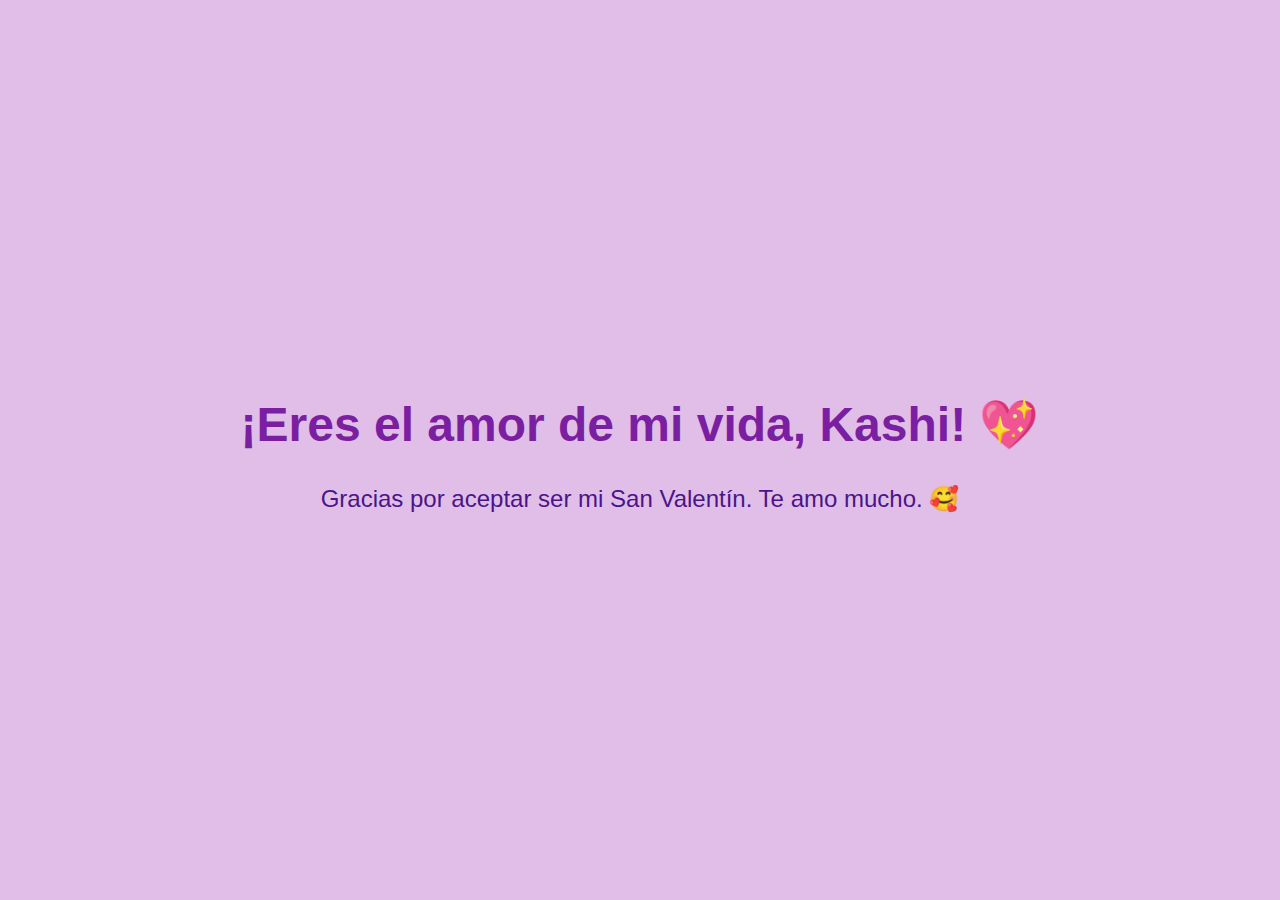
==== respuesta_si.html @ 87d88ce1 "Primer commit" ====
<!DOCTYPE html>
<html lang="es">
<head>
  <meta charset="UTF-8">
  <meta name="viewport" content="width=device-width, initial-scale=1.0">
  <title>¡Eres el amor de mi vida!</title>
<link rel="stylesheet" href="respuesta_si.css">
</head>
<body>
    <body>
        <audio autoplay loop>
          <source src="audio/audio1.mp3" type="audio/mpeg">
          Tu navegador no soporta la reproducción de audio.
        </audio>
      
  <div>
    <h1>¡Eres el amor de mi vida, Kashi! 💖</h1>
    <p>Gracias por aceptar ser mi San Valentín. Te amo mucho. 🥰</p>
  </div>
</body>
</html>
---- respuesta_si.css ----
body {
    font-family: Arial, sans-serif;
    background-color: #e1bee7;
    display: flex;
    justify-content: center;
    align-items: center;
    height: 100vh;
    margin: 0;
    text-align: center;
  }
  h1 {
    color: #7b1fa2;
    font-size: 3em;
  }
  p {
    font-size: 1.5em;
    color: #4a148c;
  }
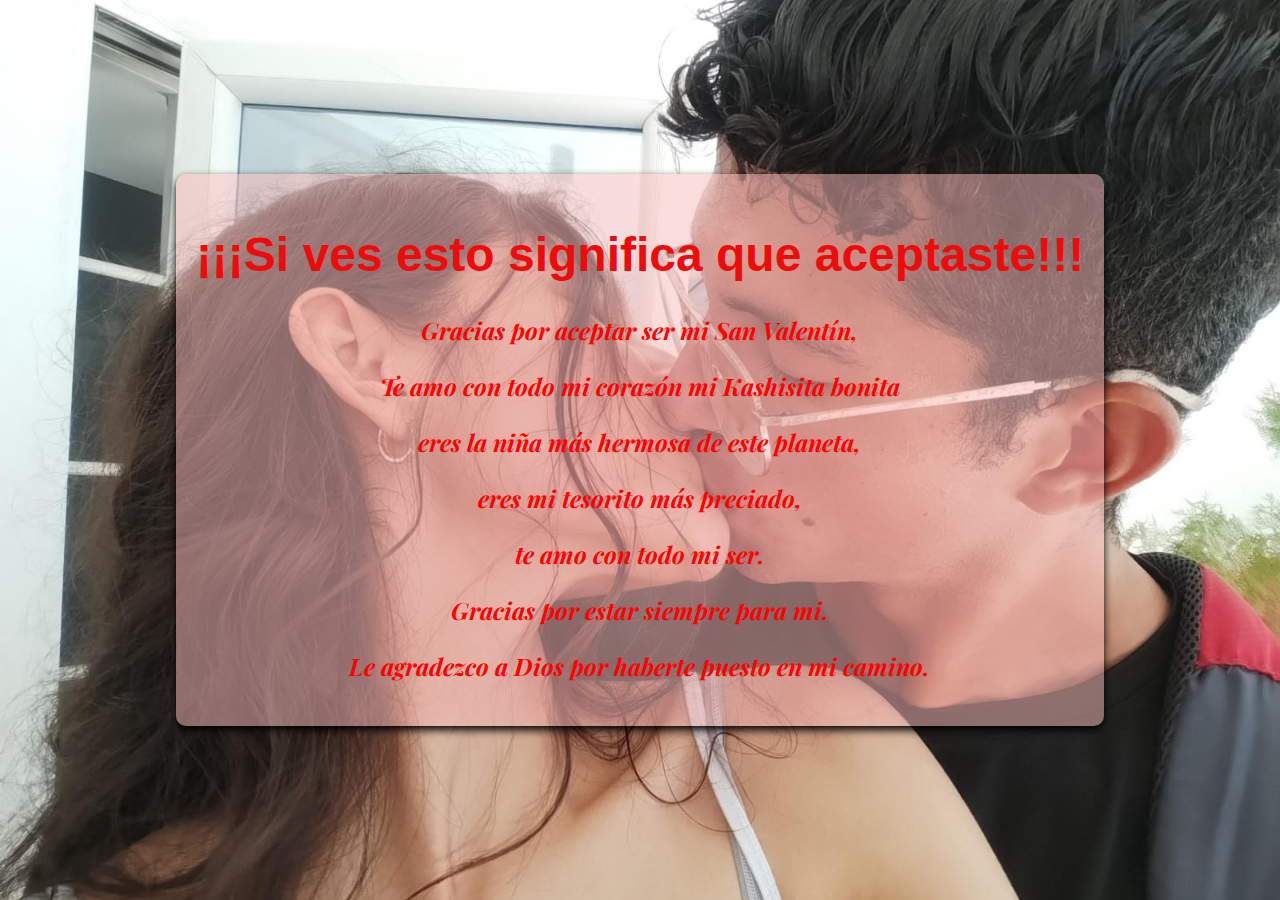
==== commit b806772f: "Ultimos cambios" ====
--- a/respuesta_si.html
+++ b/respuesta_si.html
@@ -1,21 +1,43 @@
 <!DOCTYPE html>
 <html lang="es">
+
 <head>
   <meta charset="UTF-8">
   <meta name="viewport" content="width=device-width, initial-scale=1.0">
   <title>¡Eres el amor de mi vida!</title>
+  <link rel="stylesheet" href="respuesta_si.css">
+</head>
+
 <link rel="stylesheet" href="respuesta_si.css">
-</head>
+
 <body>
-    <body>
-        <audio autoplay loop>
-          <source src="audio/audio1.mp3" type="audio/mpeg">
-          Tu navegador no soporta la reproducción de audio.
-        </audio>
-      
-  <div>
-    <h1>¡Eres el amor de mi vida, Kashi! 💖</h1>
-    <p>Gracias por aceptar ser mi San Valentín. Te amo mucho. 🥰</p>
-  </div>
-</body>
-</html>
+
+  <body>
+    <audio autoplay loop>
+      <source src="audio/audio1.mp3" type="audio/mpeg">
+      Tu navegador no soporta la reproducción de audio.
+    </audio>
+
+    <div>
+      <h1>¡¡¡Si ves esto significa que aceptaste!!!</h1>
+      <p>Gracias por aceptar ser mi San Valentín,</p>
+      <p>Te amo con todo mi corazón mi Kashisita bonita</p>
+      <p>eres la niña más hermosa de este planeta,</p>
+      <p>eres mi tesorito más preciado,</p>
+      <p>te amo con todo mi ser.</p>
+      <p>Gracias por estar siempre para mi.</p>
+      <p>Le agradezco a Dios por haberte puesto en mi camino.
+    </div>
+    <script src="respuesta_si.js"></script>
+    <script>
+      // Recuperar el estado del audio desde localStorage
+      const audio = document.querySelector('audio');
+      const audioTime = localStorage.getItem('audioTime');
+      if (audioTime) {
+          audio.currentTime = audioTime;
+      }
+      audio.play();
+    </script>
+  </body>
+
+</html>--- a/respuesta_si.css
+++ b/respuesta_si.css
@@ -1,3 +1,5 @@
+@import url('https://fonts.googleapis.com/css2?family=Playfair+Display:ital@1&display=swap');
+
 body {
     font-family: Arial, sans-serif;
     background-color: #e1bee7;
@@ -7,12 +9,42 @@
     height: 100vh;
     margin: 0;
     text-align: center;
-  }
-  h1 {
+}
+
+h1 {
     color: #7b1fa2;
     font-size: 3em;
-  }
-  p {
+}
+
+p {
     font-size: 1.5em;
     color: #4a148c;
-  }+}
+
+body {
+    background-image: url('imagen/imagen2.jpg');
+    background-size: cover;
+    background-repeat: no-repeat;
+    background-attachment: fixed;
+    background-position: center;
+    background-color: #f5f5f5;
+}
+
+div {
+    background-color: #f8bbbb80;
+    padding: 20px;
+    border-radius: 10px;
+    box-shadow: 0 4px 8px rgba(0, 0, 0, 1);
+}
+
+h1 {
+    color: #ee0b0b;
+}
+
+p {
+    font-family: "Playfair Display", serif;
+    font-optical-sizing: auto;
+    font-weight: 700;
+    font-style: italic;
+    color: #fc0202;
+}--- a/respuesta_si.css
+++ b/respuesta_si.css
@@ -1,3 +1,5 @@
+@import url('https://fonts.googleapis.com/css2?family=Playfair+Display:ital@1&display=swap');
+
 body {
     font-family: Arial, sans-serif;
     background-color: #e1bee7;
@@ -7,12 +9,42 @@
     height: 100vh;
     margin: 0;
     text-align: center;
-  }
-  h1 {
+}
+
+h1 {
     color: #7b1fa2;
     font-size: 3em;
-  }
-  p {
+}
+
+p {
     font-size: 1.5em;
     color: #4a148c;
-  }+}
+
+body {
+    background-image: url('imagen/imagen2.jpg');
+    background-size: cover;
+    background-repeat: no-repeat;
+    background-attachment: fixed;
+    background-position: center;
+    background-color: #f5f5f5;
+}
+
+div {
+    background-color: #f8bbbb80;
+    padding: 20px;
+    border-radius: 10px;
+    box-shadow: 0 4px 8px rgba(0, 0, 0, 1);
+}
+
+h1 {
+    color: #ee0b0b;
+}
+
+p {
+    font-family: "Playfair Display", serif;
+    font-optical-sizing: auto;
+    font-weight: 700;
+    font-style: italic;
+    color: #fc0202;
+}